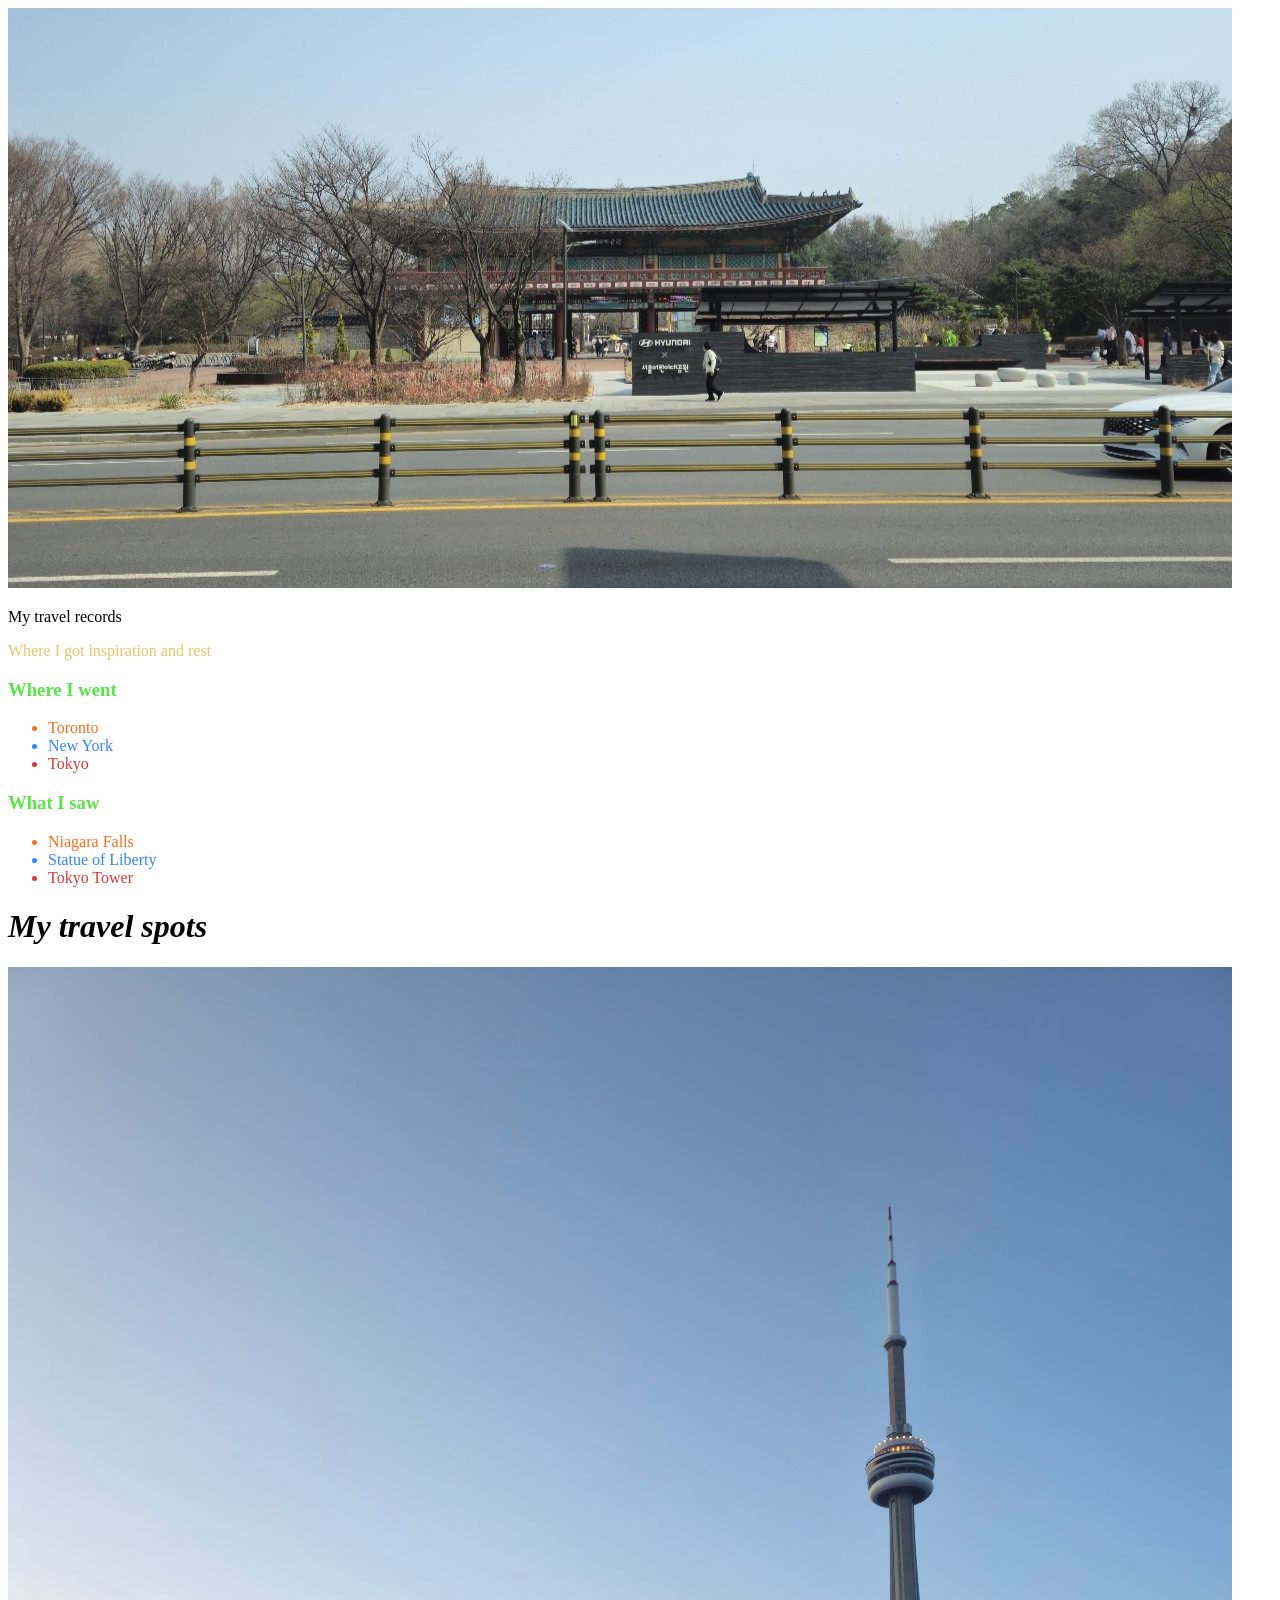
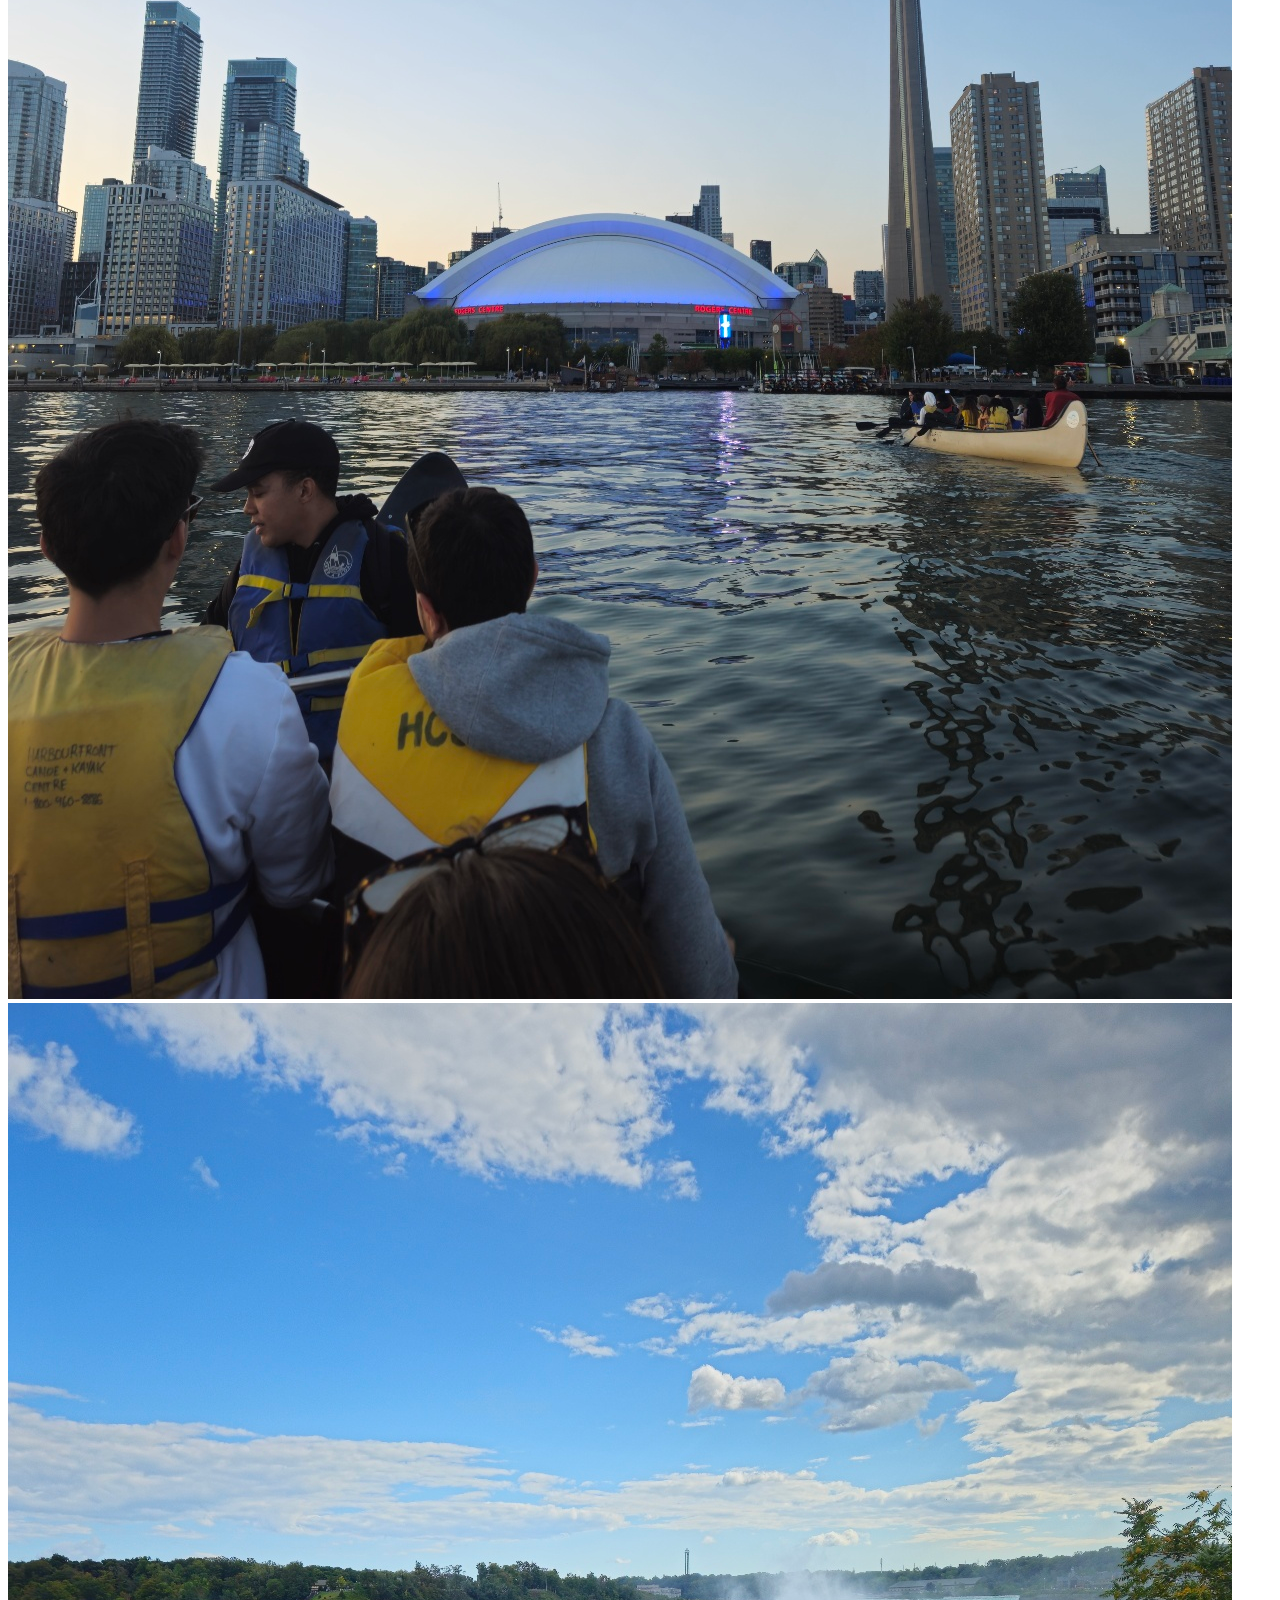
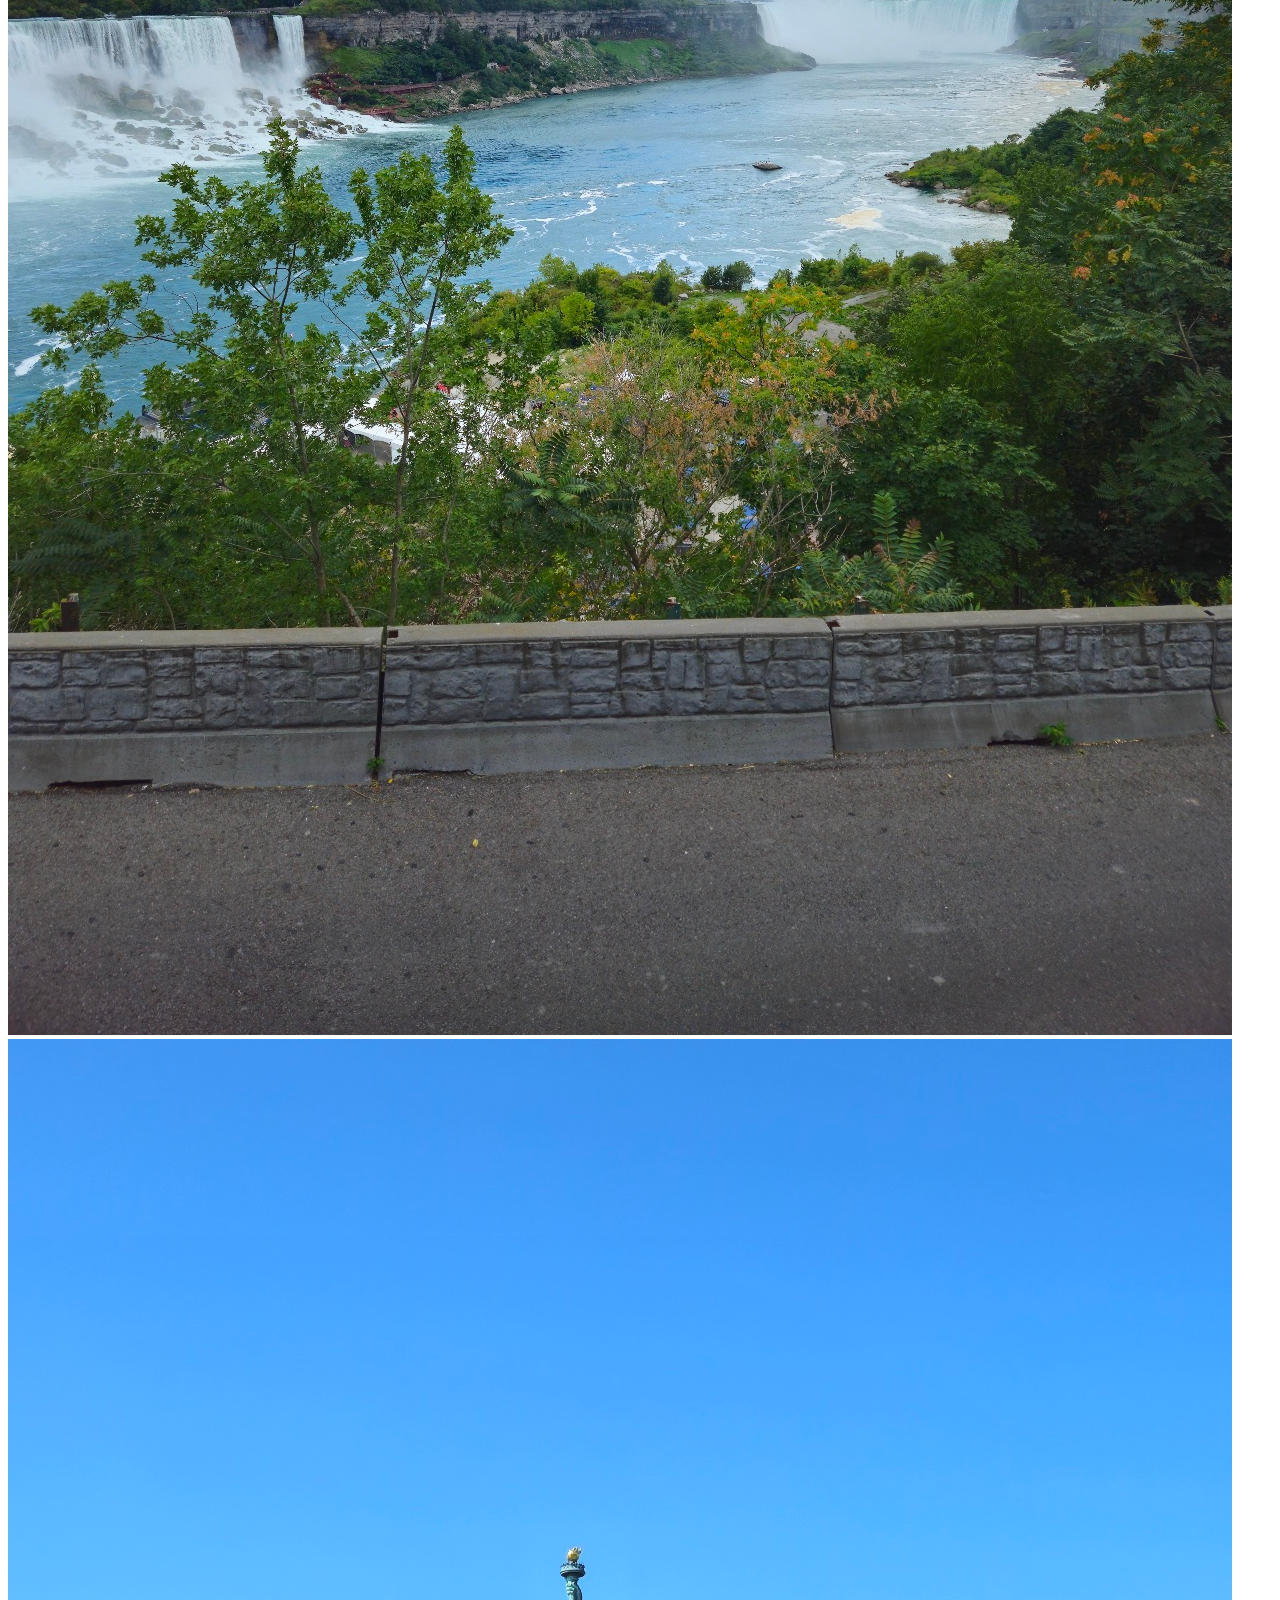
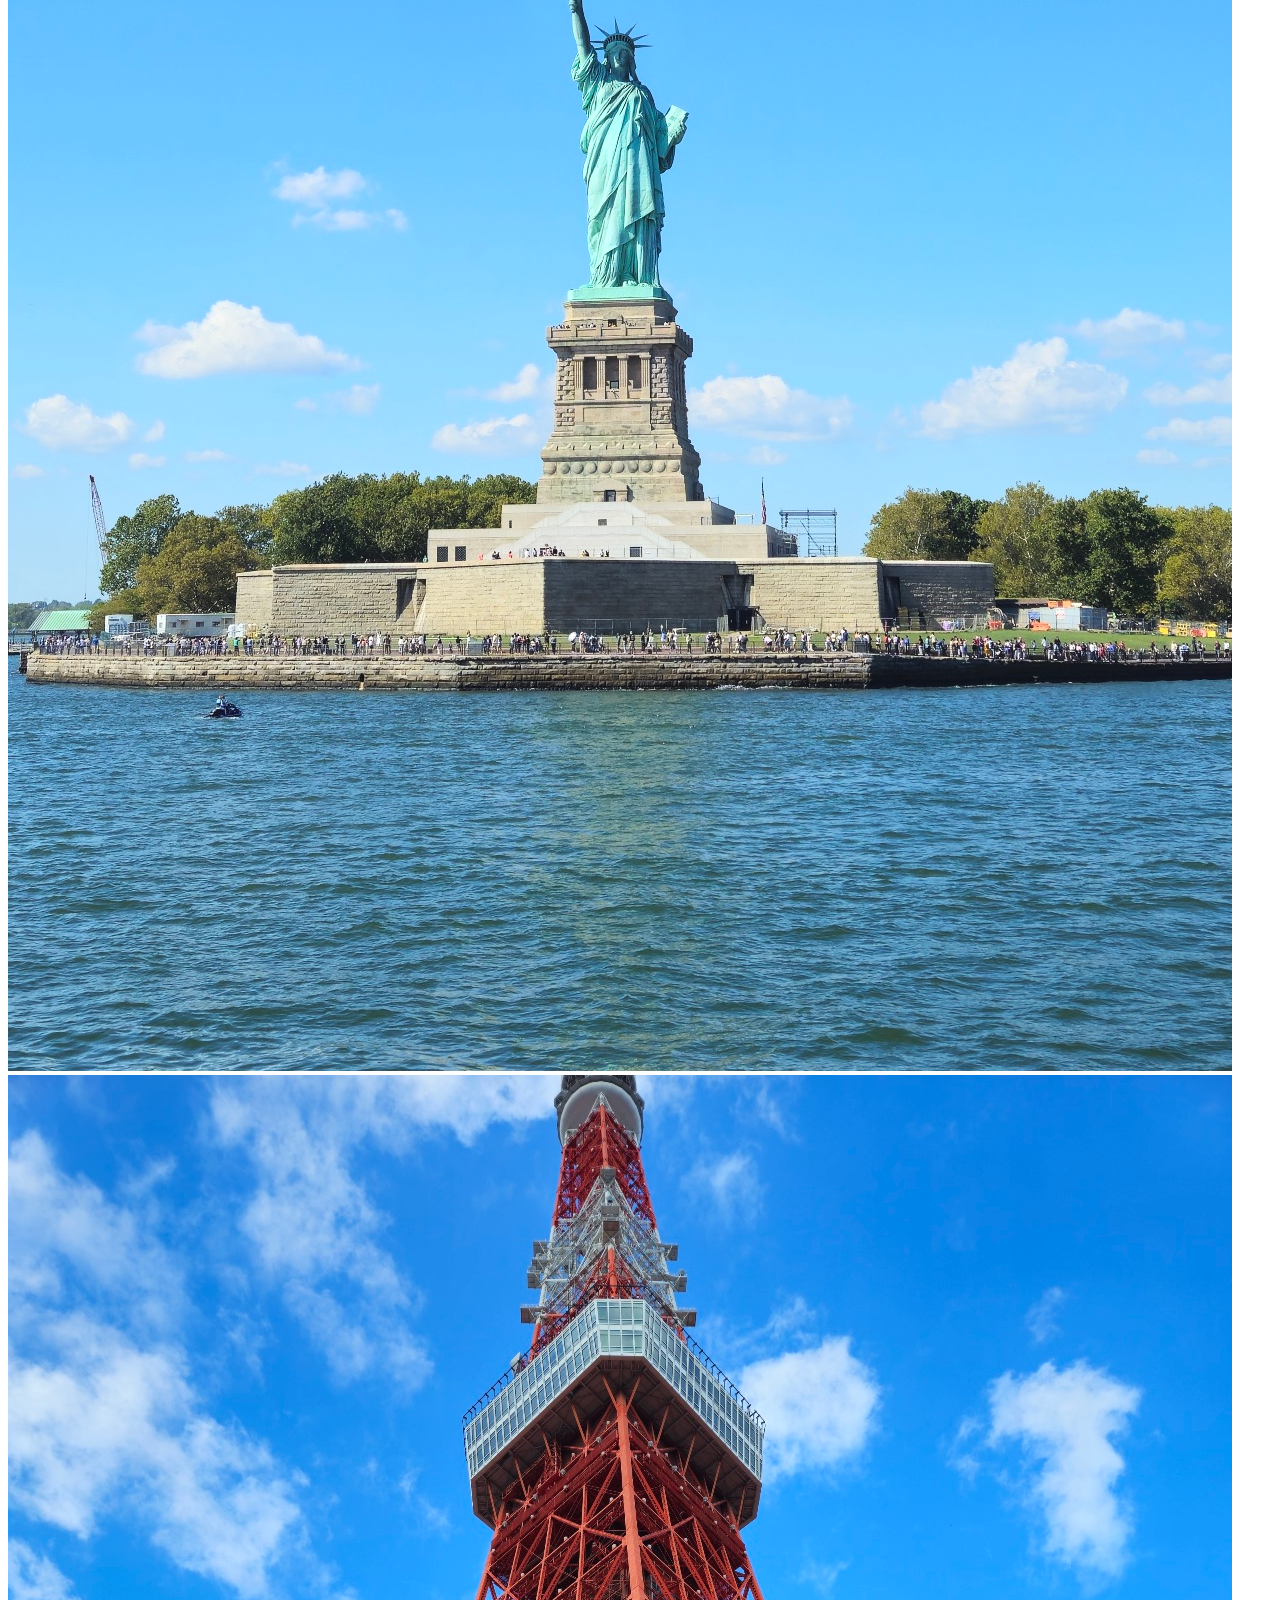
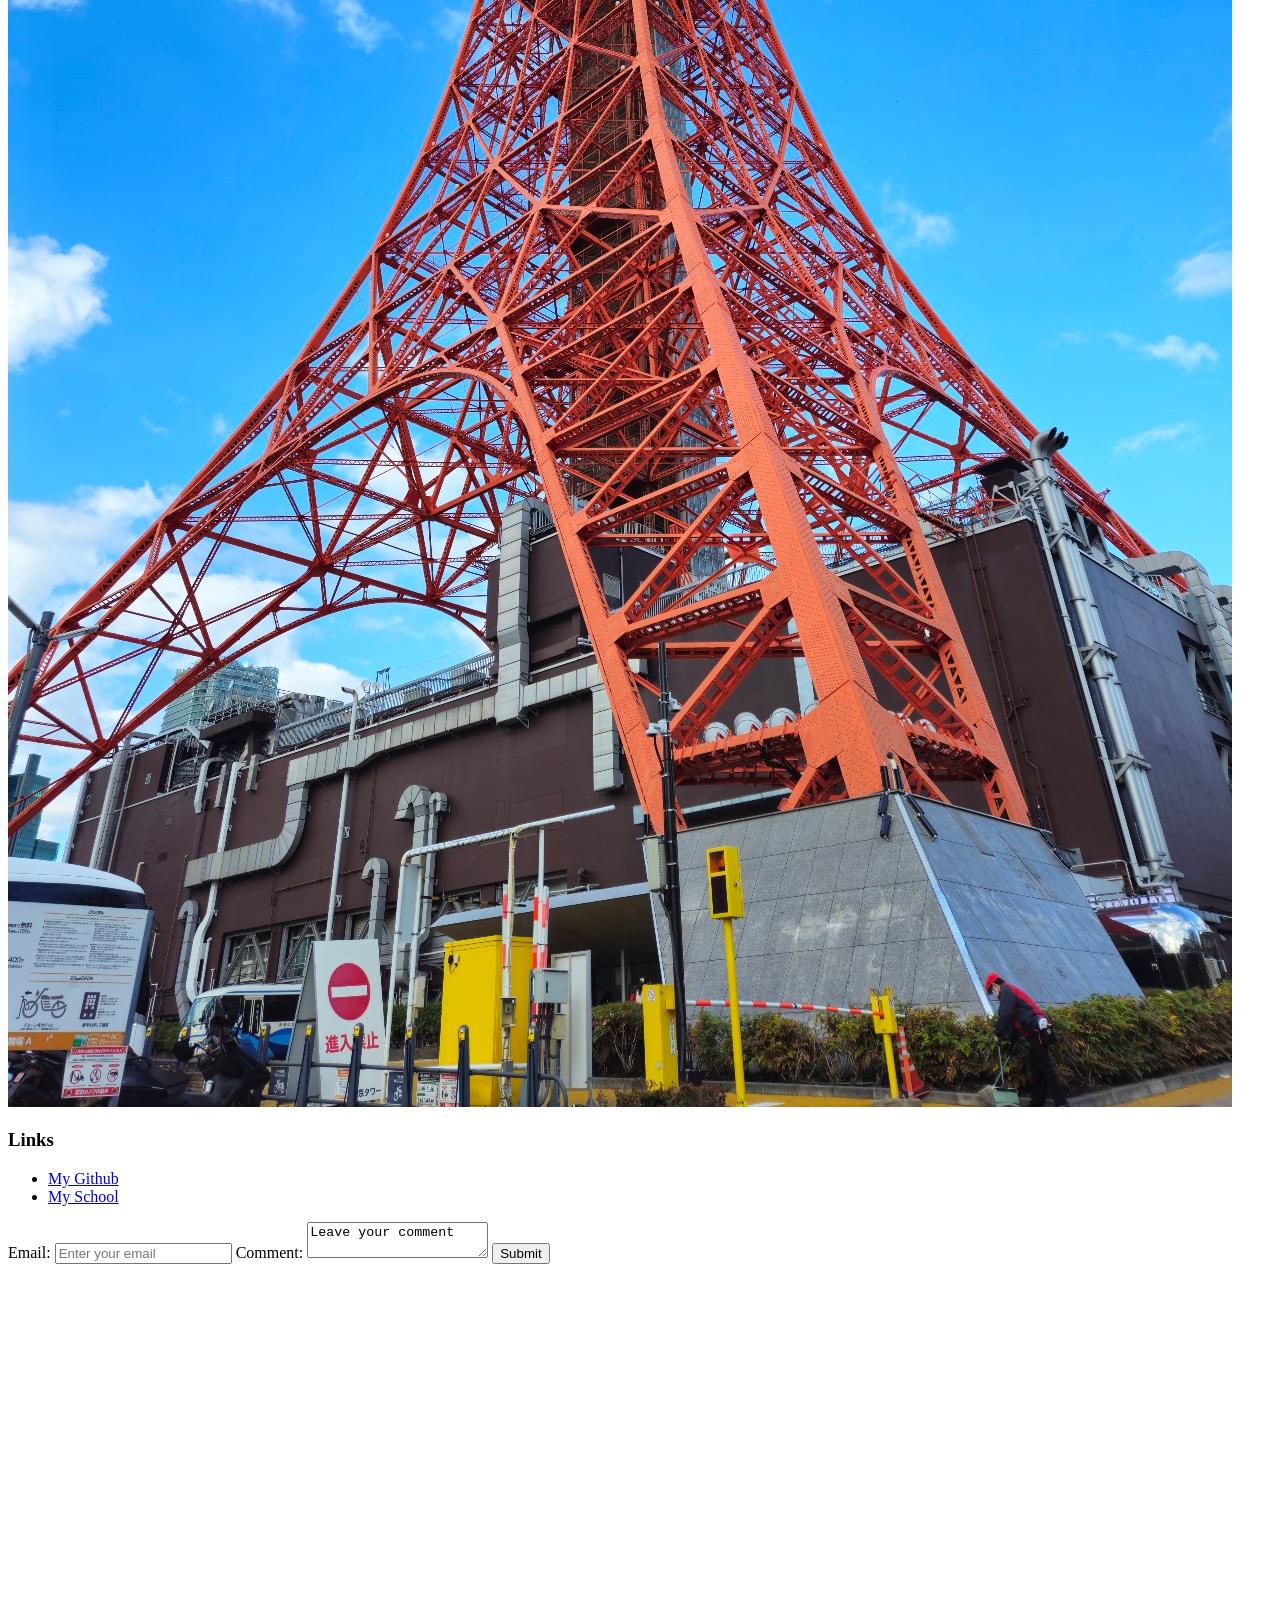
==== index.html @ 11e07a9f "Add files via upload" ====
<!DOCTYPE html>
<html>
<head>
	<title>homepage of Hyeokjin Jo</title>
    <link rel="stylesheet" type="text/css" href="hompage.css">
    <link href="https://fonts.googleapis.com/css2?family=Sour+Gummy:ital,wght@0,100..900;1,100..900&display=swap" rel="stylesheet">
</head>
<body>
    <div class="container">
        <div class="intro">
            <img class="profile-picture" src="main.jpg">
            <p class="title-style">My travel records</p>
            <p style="color:rgb(228, 198, 108)">Where I got inspiration and rest</p>
        </div>

        <div class="about-grid">
            <div class="i-am">
                <h3 style="color:rgb(87, 229, 71)">Where I went</h3>
                <ul class="about-list">
                    <li style="color:rgb(252, 110, 27)">Toronto</li>
                    <li style="color:rgb(47, 134, 255)">New York</li>
                    <li style="color:rgb(217, 55, 55)">Tokyo</li>
                </ul>
            </div>
            <div class="i-like">
                <h3 style="color:rgb(87, 229, 71)">What I saw</h3>
                <ul class="about-list">
                    <li style="color:rgb(252, 110, 27)">Niagara Falls</li>
                    <li style="color:rgb(47, 134, 255)">Statue of Liberty</li>
                    <li style="color:rgb(217, 55, 55)">Tokyo Tower</li>
                </ul>
            </div>
        </div>

        <div class="projects-heading">
            <h1><i>My travel spots</i></h1>
            <div class="projects-grid">
				<img class="project-image" src="trip 1.jpg"/>
				<img class="project-image" src="trip 2.jpg"/>
				<img class="project-image" src="trip 3.jpg"/>
				<img class="project-image" src="trip 4.jpg"/>
			</div>
        </div>

        <div class="links-and-cnotact">
            <div class="links">
                <h3>Links</h3>
                <ul class="links-list">
                    <li>
                        <a href="https://github.com/Ayran118">My Github</a>
                    </li>
                    <li>
                        <a href="https://www.sejong.ac.kr/kor/index.do">My School</a>
                    </li>
                </ul>
            </div>

            <div>
                <form action="#">
                    <label for="email">
                        Email: <input type="email" id="email" placeholder="Enter your email" /> 
                    </label>
                    <label for="message">
                        Comment: <textarea id="message">Leave your comment</textarea>
                    </label>
                    <input type="submit" class="submit-button-wrapper" valid="Send Message" />
                </form>
            </div>
        </div>
        <div class="map">
            <iframe src="https://www.google.com/maps/embed?pb=!1m18!1m12!1m3!1d3167.0870744953477!2d126.43939297728785!3d37.4586659720668!2m3!1f0!2f0!3f0!3m2!1i1024!2i768!4f13.1!3m3!1m2!1s0x357b9a833a5efa59%3A0x8d4ba096cb5cbed4!2z7J247LKc6rWt7KCc6rO17ZWt!5e0!3m2!1sko!2skr!4v1774526586248!5m2!1sko!2skr" width="600" height="400" style="border:0;" allowfullscreen="" loading="lazy" referrerpolicy="no-referrer-when-downgrade"></iframe>
        </div>
    </div>
</body>
</html>
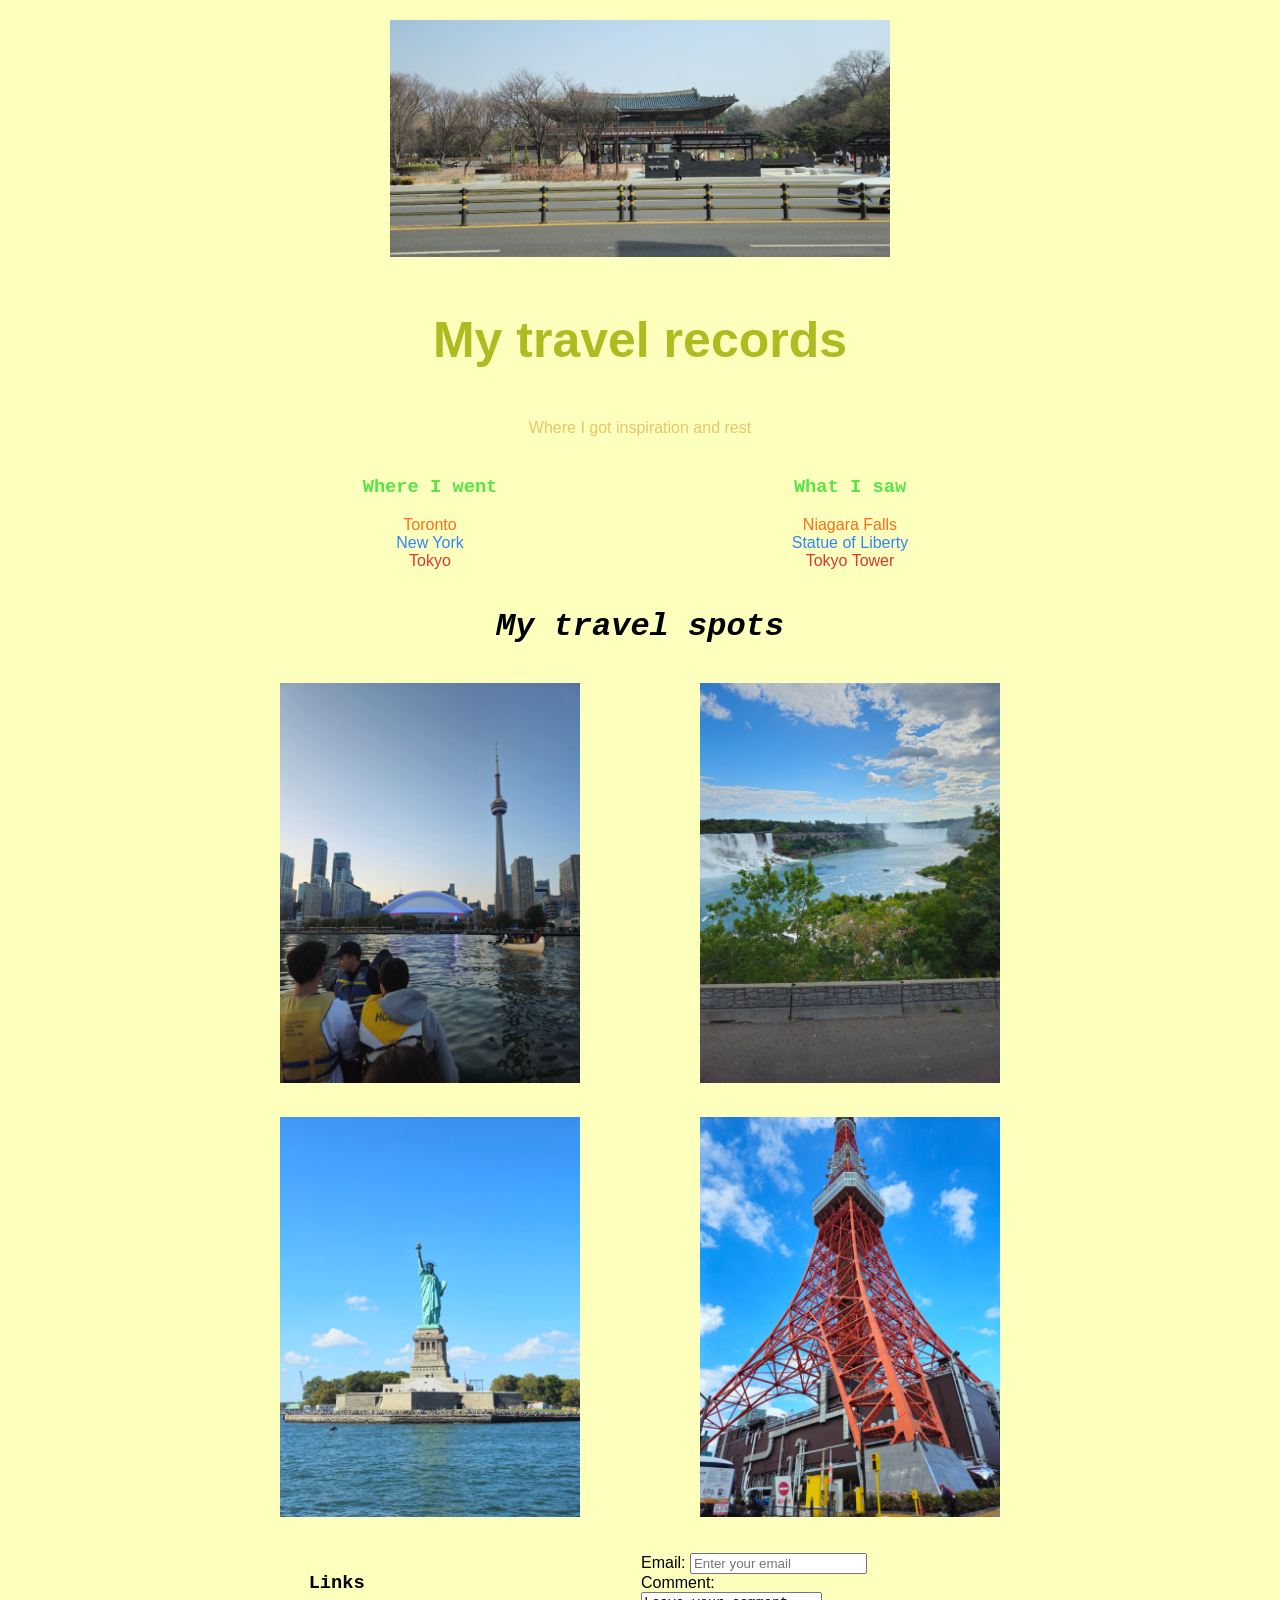
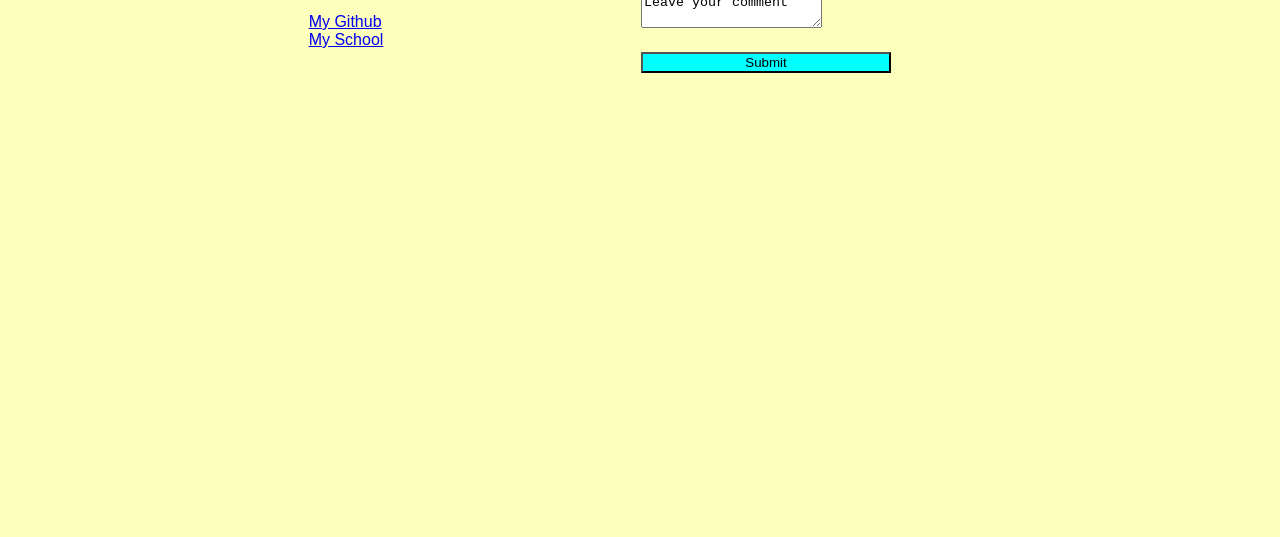
==== commit 5d023c5f: "Update index.html" ====
--- a/index.html
+++ b/index.html
@@ -2,7 +2,7 @@
 <html>
 <head>
 	<title>homepage of Hyeokjin Jo</title>
-    <link rel="stylesheet" type="text/css" href="hompage.css">
+    <link rel="stylesheet" type="text/css" href="index.css">
     <link href="https://fonts.googleapis.com/css2?family=Sour+Gummy:ital,wght@0,100..900;1,100..900&display=swap" rel="stylesheet">
 </head>
 <body>
@@ -72,4 +72,4 @@
         </div>
     </div>
 </body>
-</html>+</html>
--- a/index.css
+++ b/index.css
@@ -0,0 +1,95 @@
+body {
+    font-family: 'Noto Sans', sans-serif;
+    background: rgb(253, 255, 189);
+    color: black;
+}
+
+.title-style {
+    font-size: 50px;
+    font-weight: bold;
+    color: rgb(176, 187, 33);
+  }
+
+h1, h2, h3, h4 {
+    font-family: 'Roboto Mono', monospace;
+}
+
+.container {
+    max-width: 840px;
+    margin: 0 auto;
+}
+
+.container > div {
+    margin: 20px auto;
+}
+
+.intro {
+    text-align: center;
+}
+
+.about-grid {
+    display: grid;
+    grid-template-columns: 50% 50%;
+}
+
+.i-am, .i-like {
+    text-align: center;
+    text-decoration: none;
+}
+
+.about-list {
+    list-style: none;
+    padding: 0;
+}
+
+.projects-heading{
+    text-align: center;
+}
+
+.projects-grid{
+    display: grid;
+    grid-template-columns: 50% 50%;
+}
+
+.project-image{
+    width: 300px;
+    justify-self: center;
+    padding: 4%;
+}
+
+.links-and-cnotact {
+    display: grid;
+    grid-template-columns: 30% 70%;
+}
+
+.links {
+    justify-self: center;
+}
+
+.links-list {
+    list-style: none;;
+    padding: 0;;
+}
+
+form {
+    width: 250px;
+    margin: 0 auto;
+}
+
+form input[type="submit"] {
+    width: 250px;
+}
+
+.submit-button-wrapper {
+    margin : 20px 0;
+    background-color: aqua;
+    color: black;
+}
+
+.map {
+    text-align: center;
+}
+
+.profile-picture {
+    width: 500px;
+}
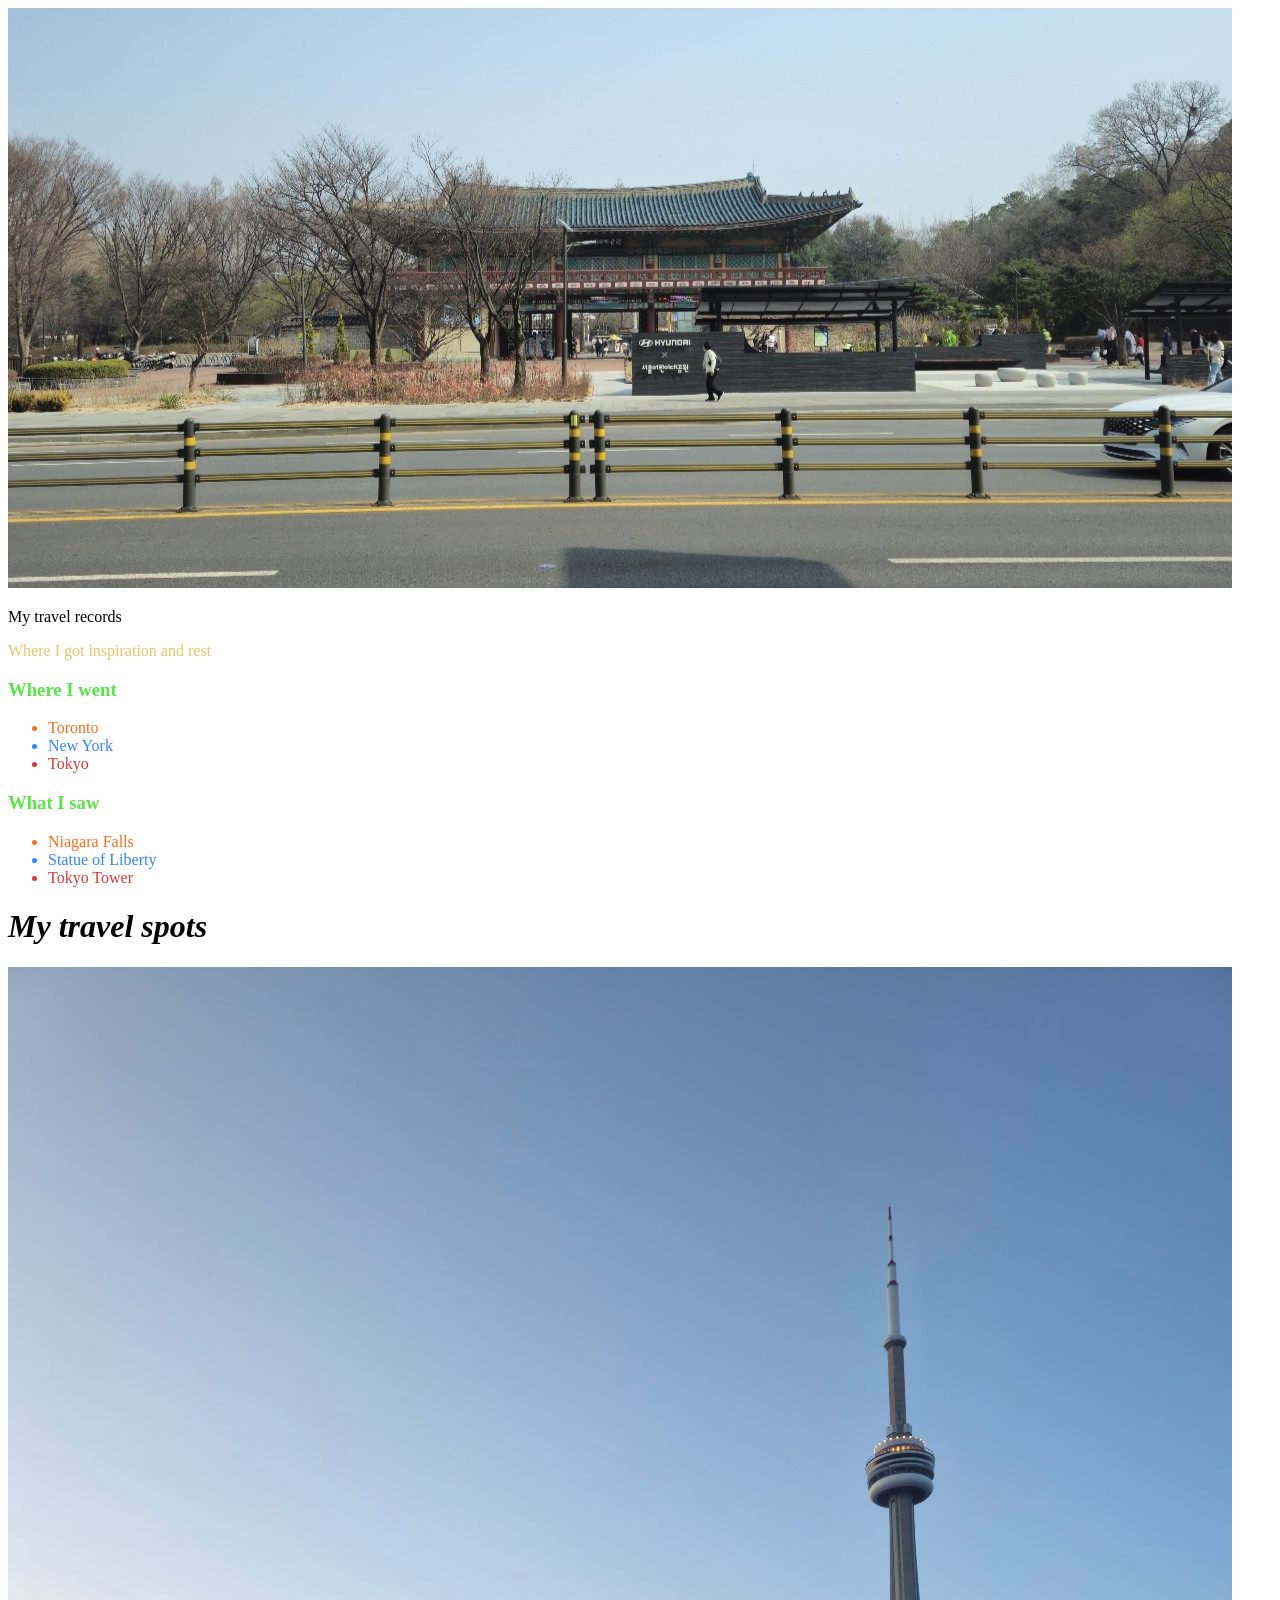
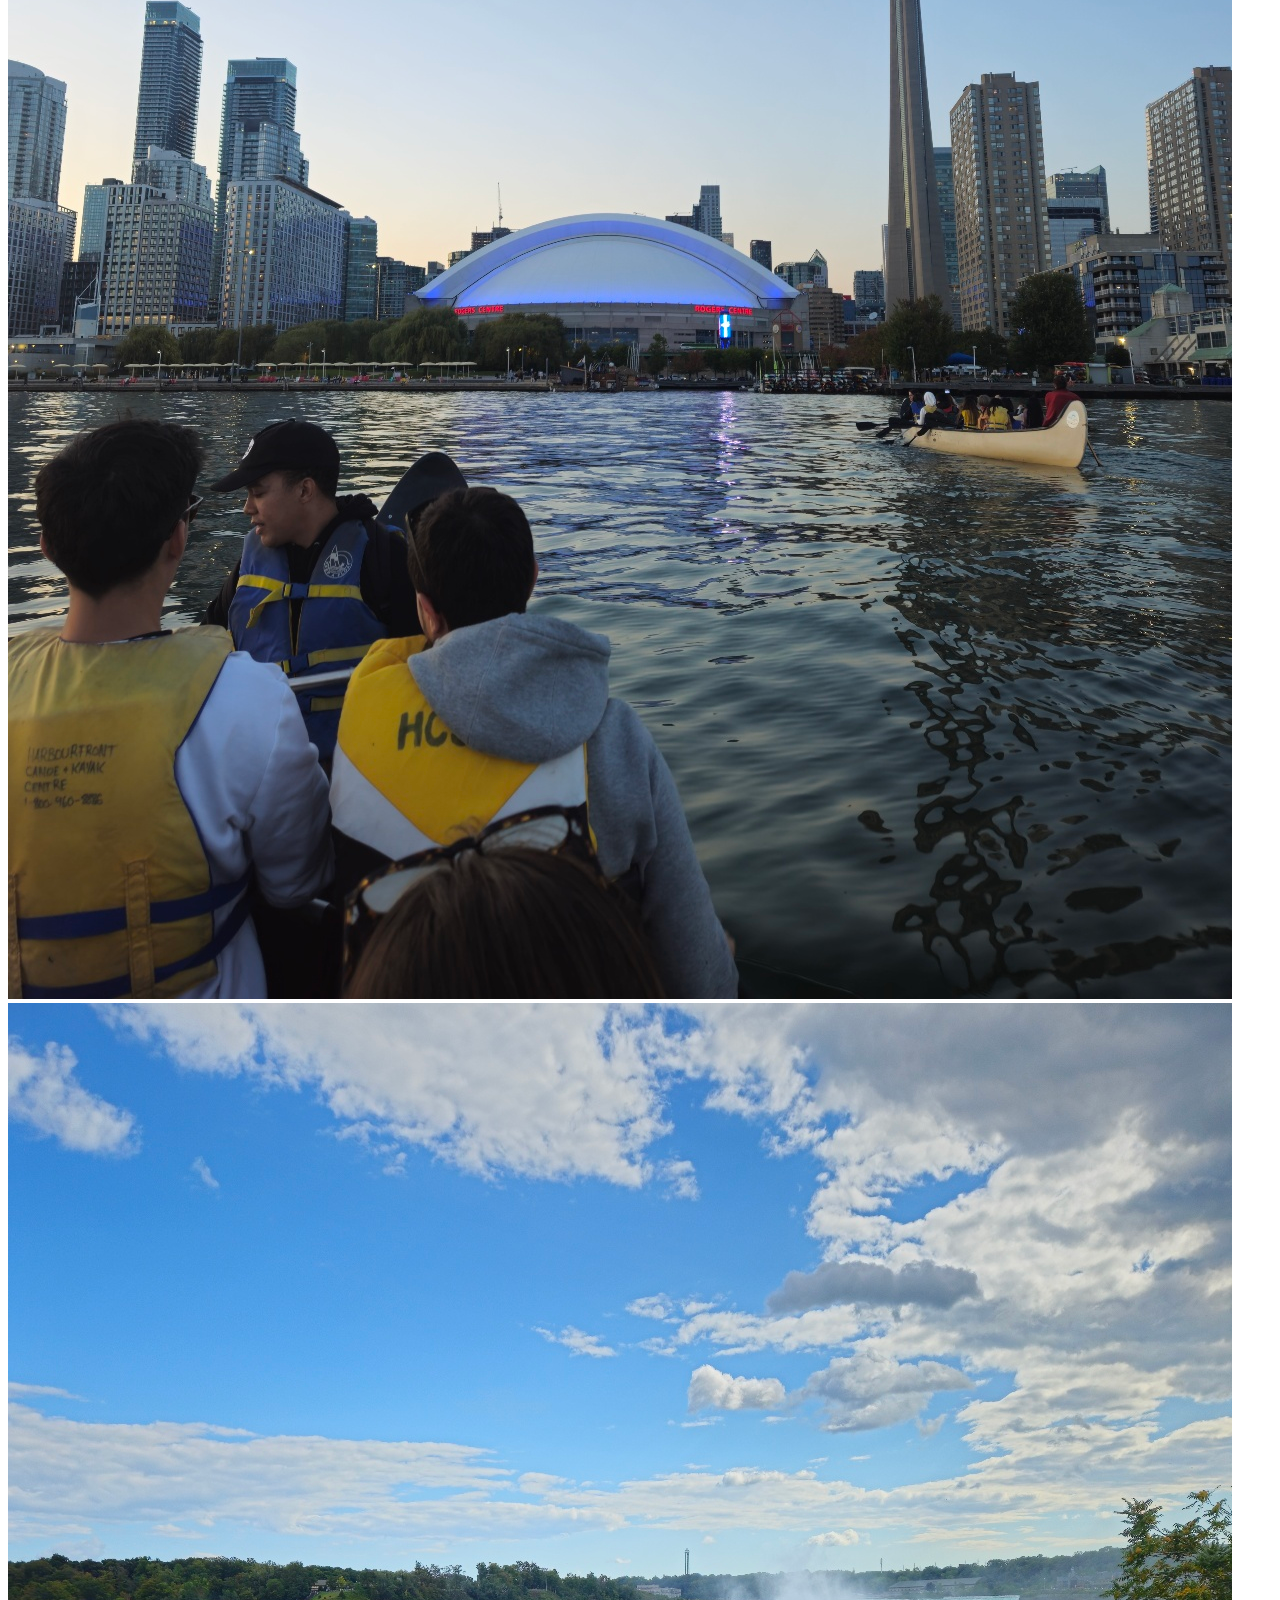
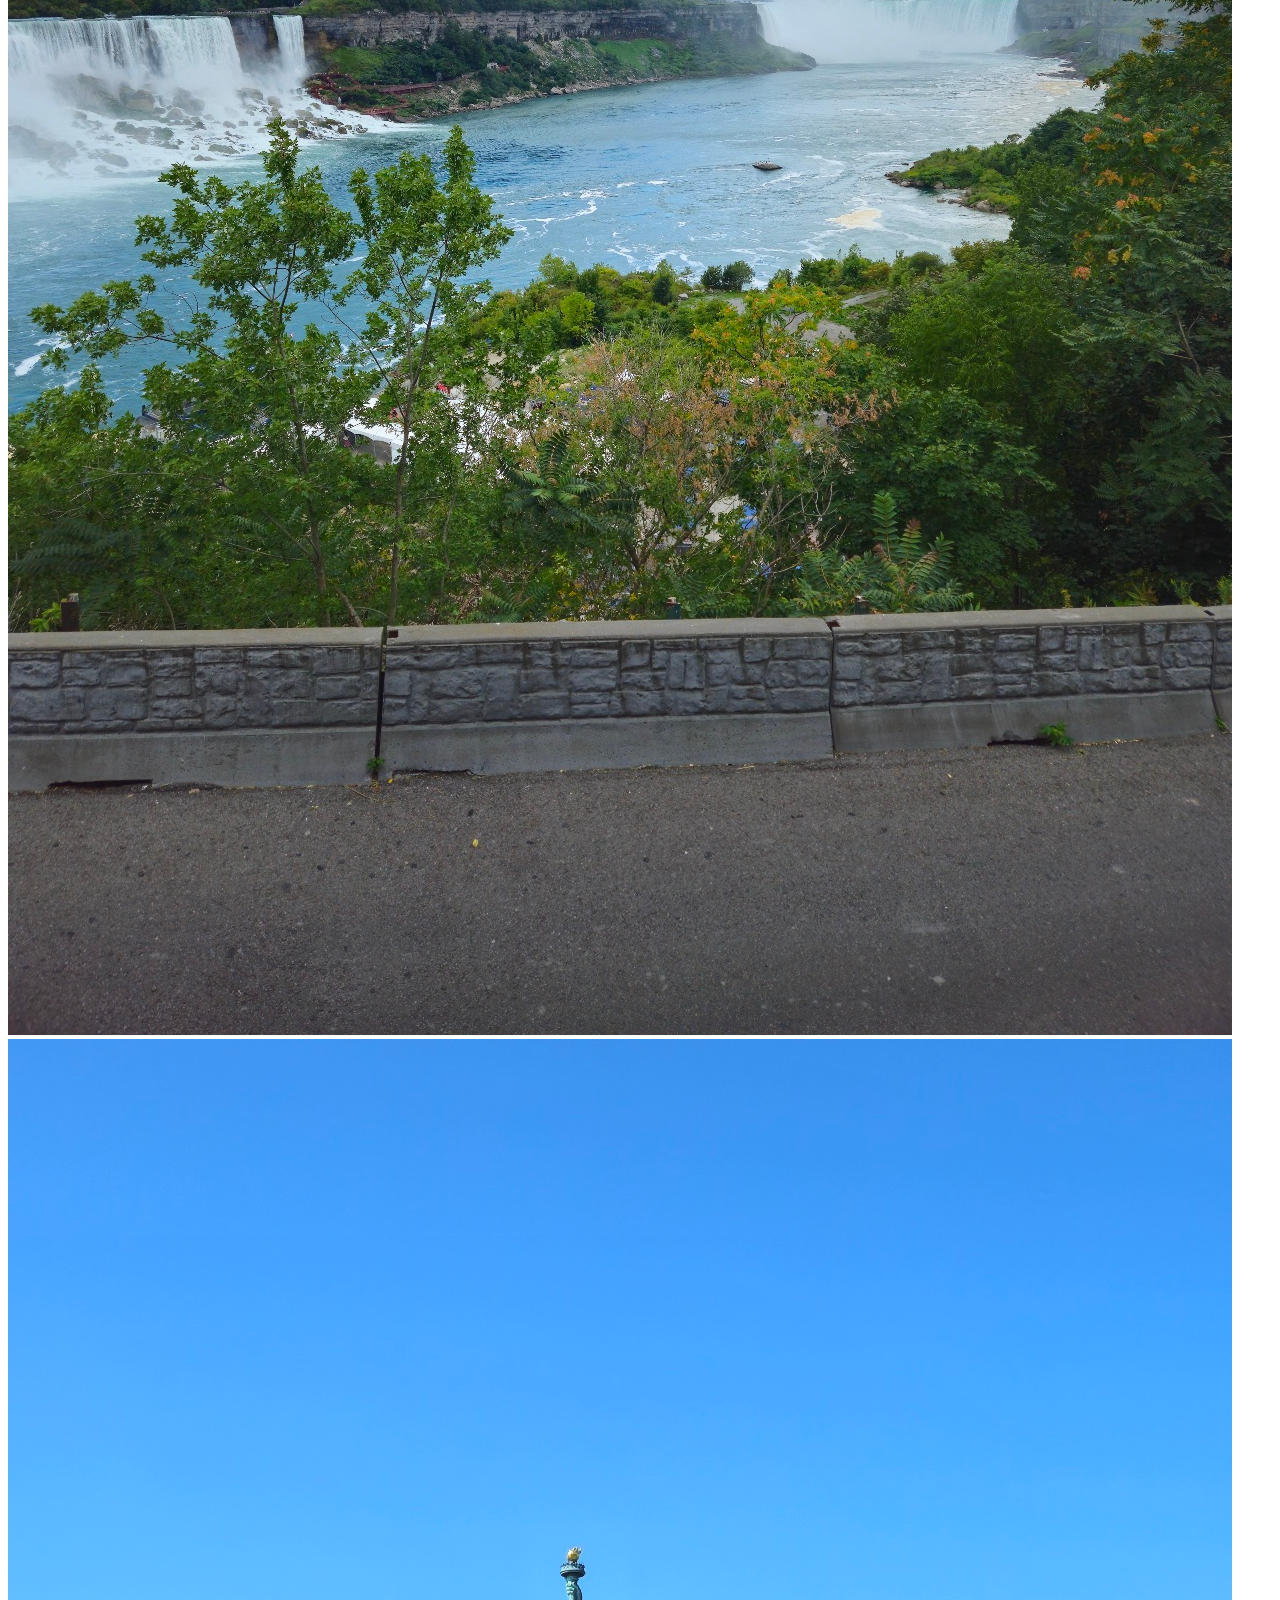
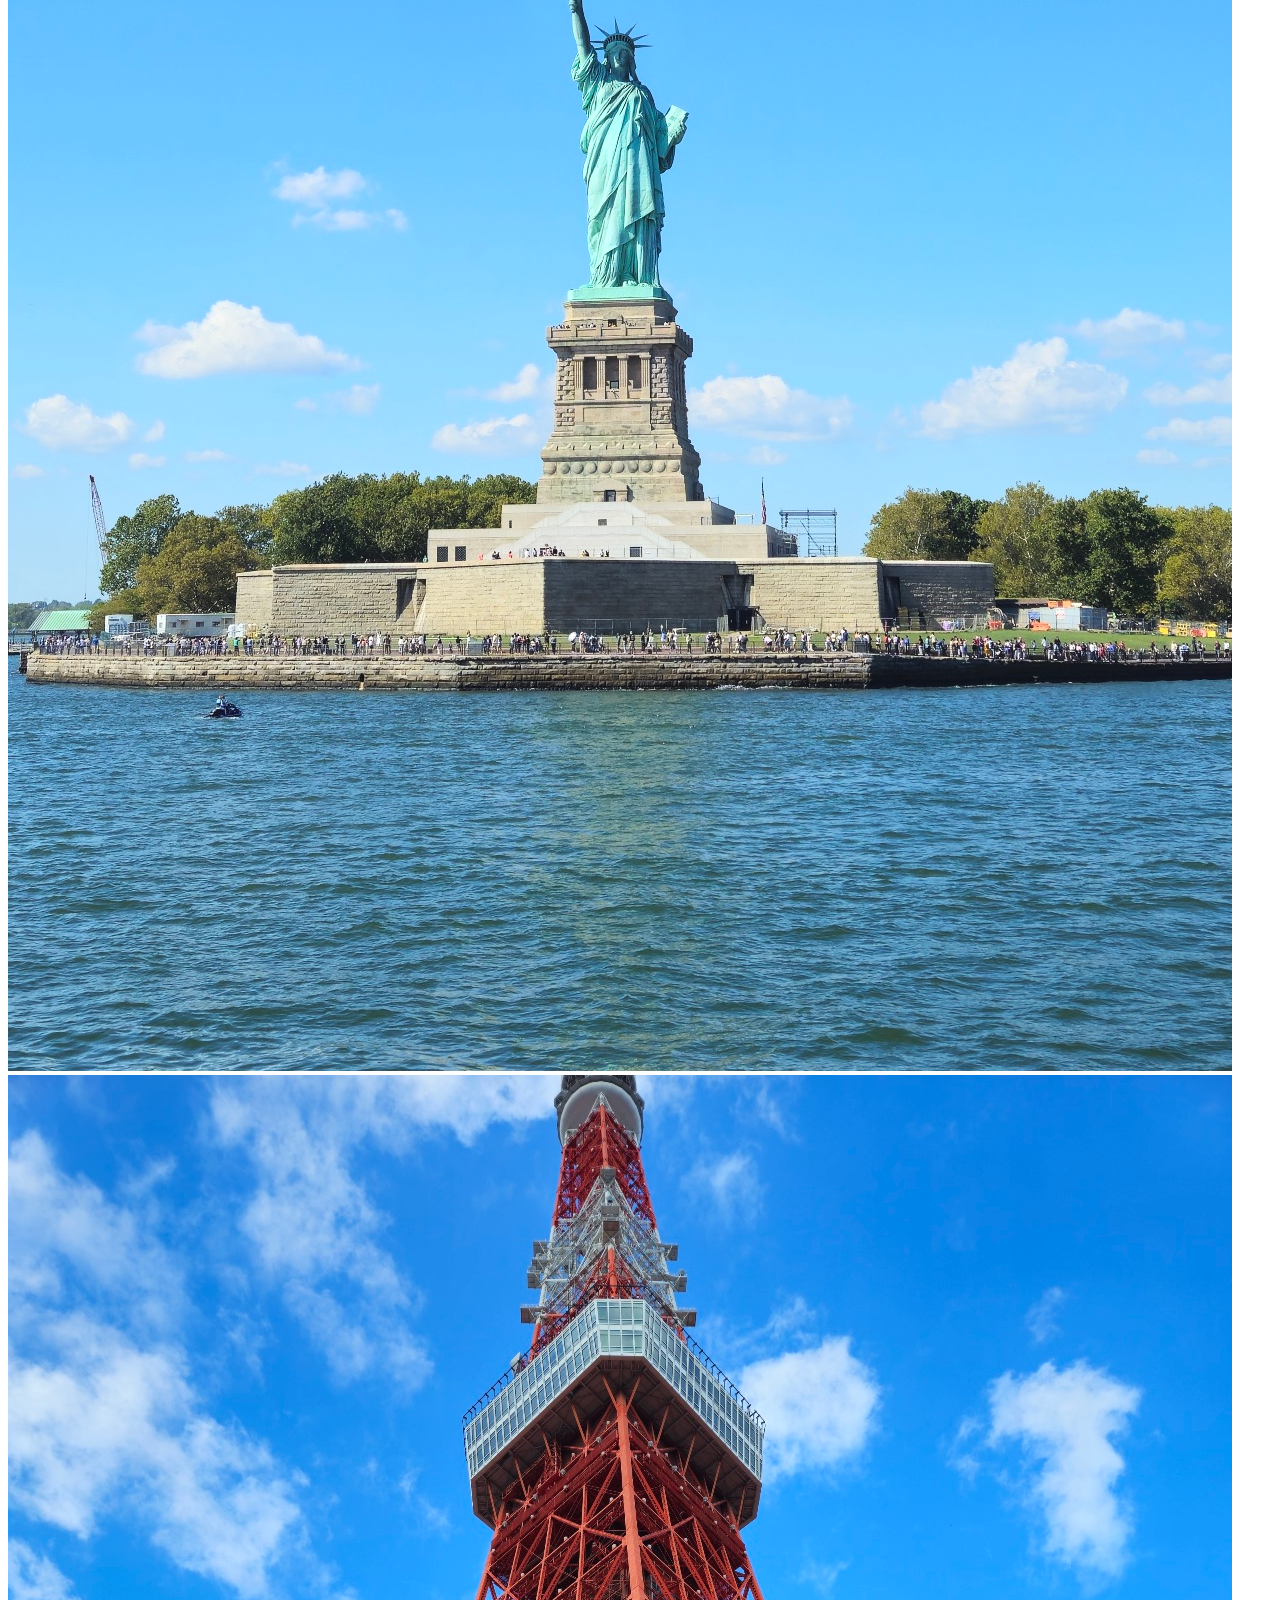
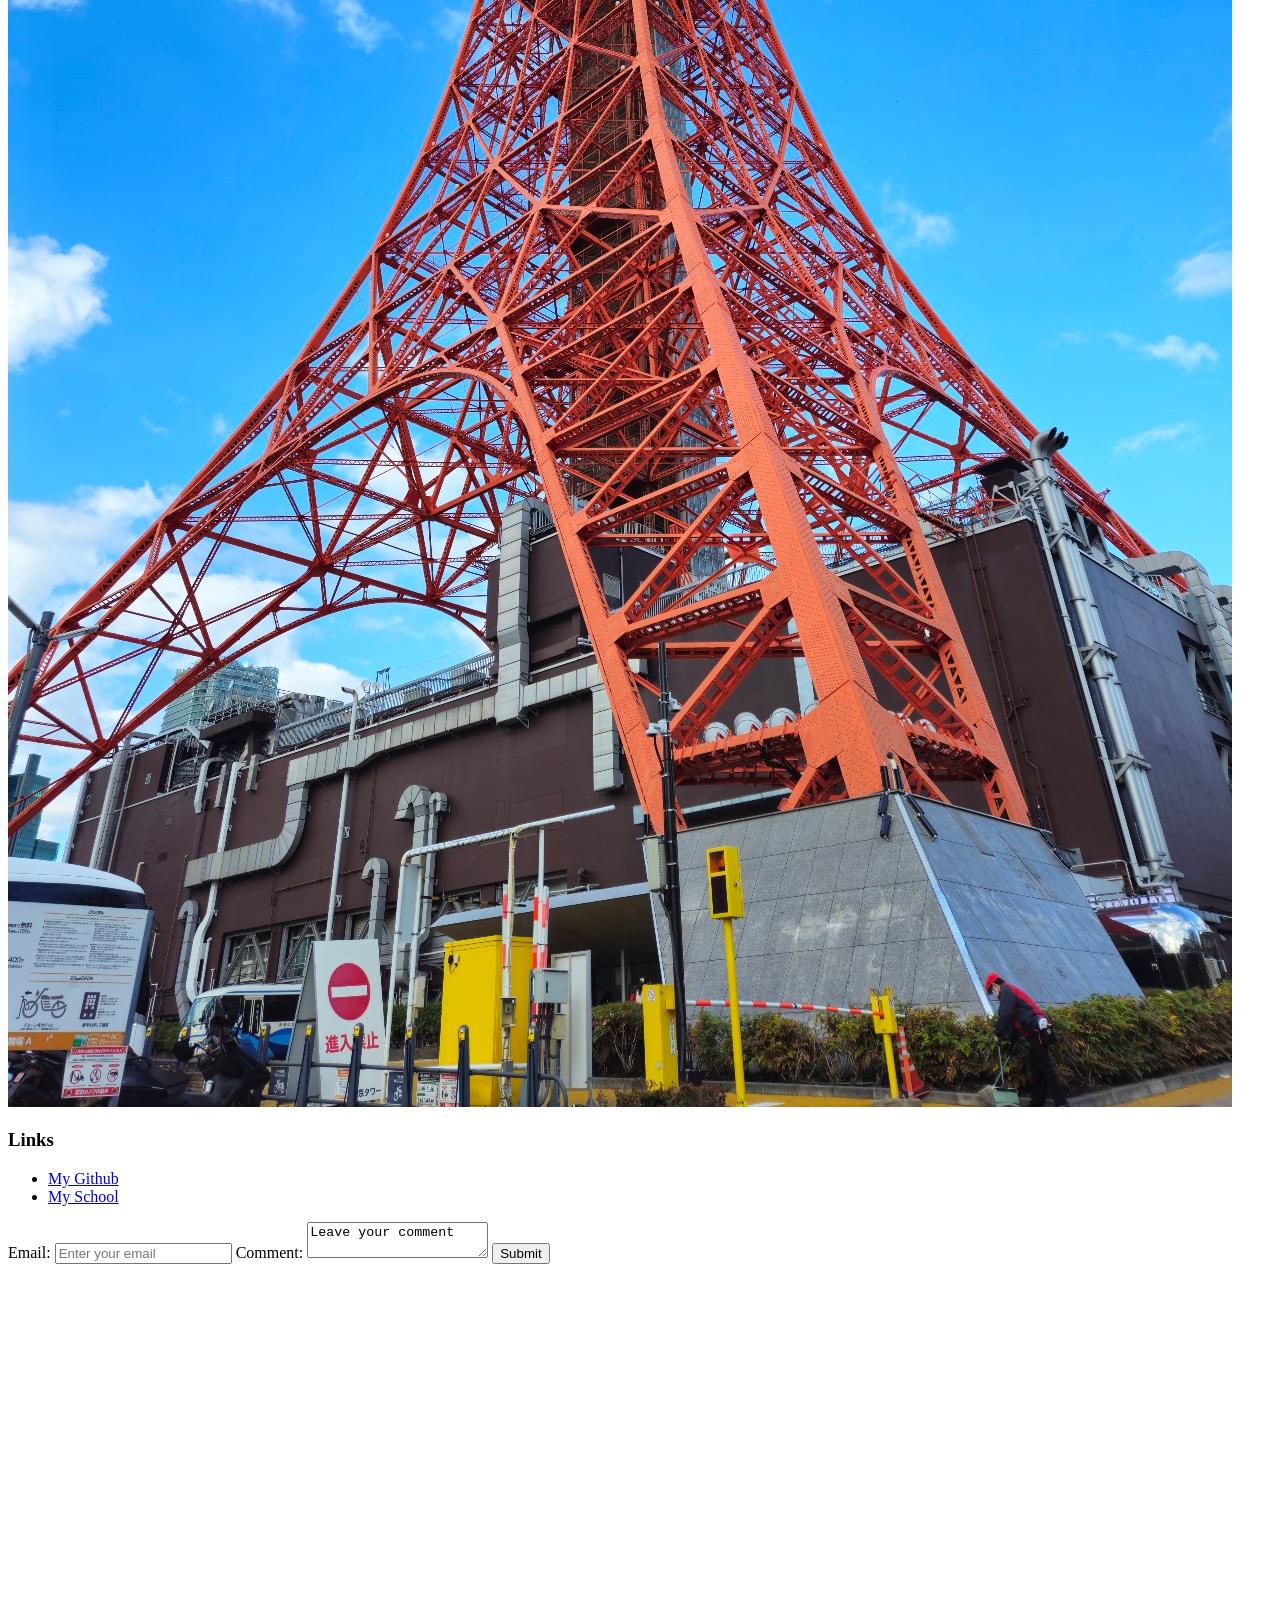
==== commit 8ebbf57d: "Update index.html" ====
--- a/index.html
+++ b/index.html
@@ -2,7 +2,7 @@
 <html>
 <head>
 	<title>homepage of Hyeokjin Jo</title>
-    <link rel="stylesheet" type="text/css" href="index.css">
+    <link rel="stylesheet" type="text/css" href="sytle.css">
     <link href="https://fonts.googleapis.com/css2?family=Sour+Gummy:ital,wght@0,100..900;1,100..900&display=swap" rel="stylesheet">
 </head>
 <body>
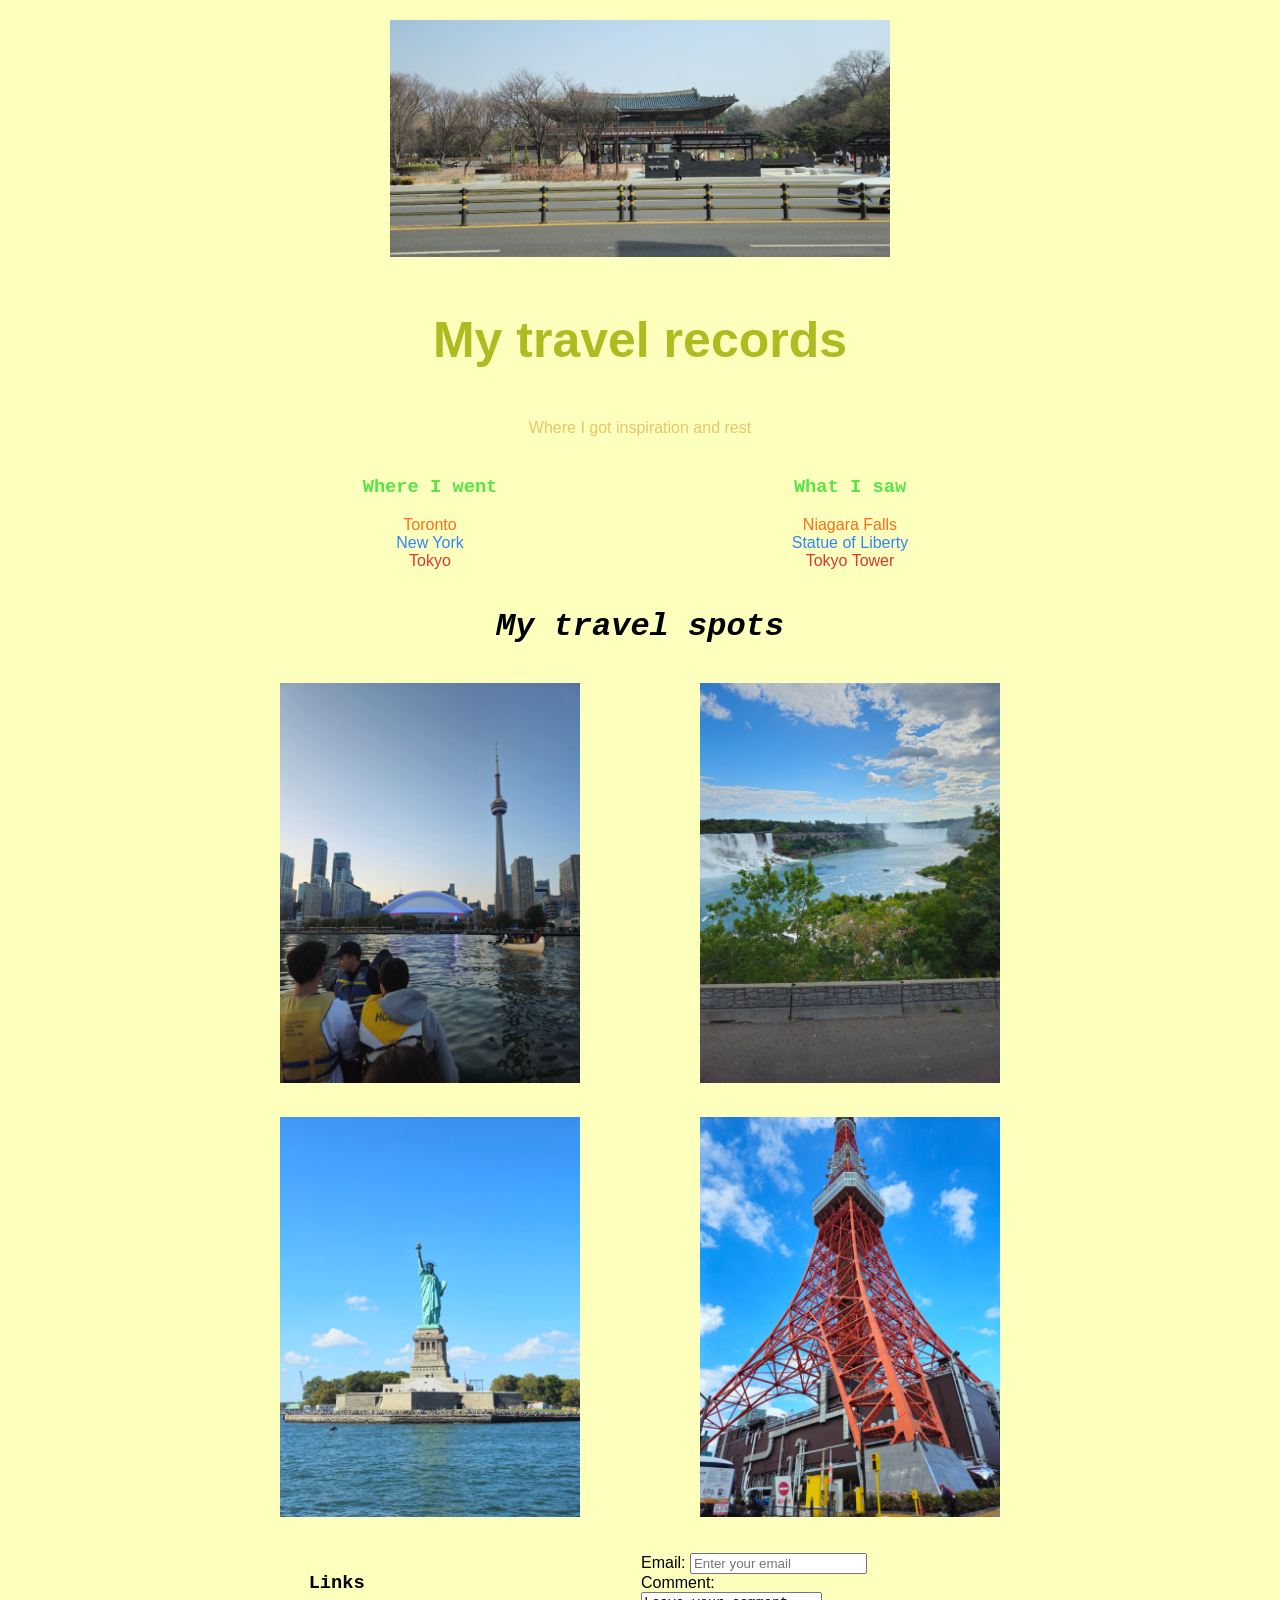
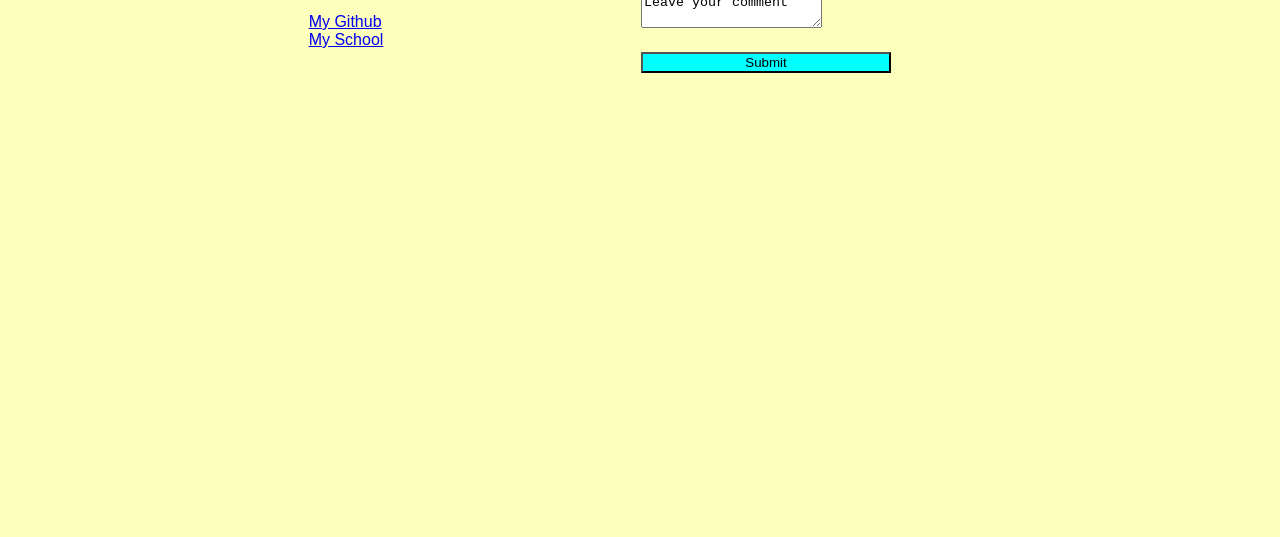
==== commit 4d0cbab5: "Update index.html" ====
--- a/index.html
+++ b/index.html
@@ -2,7 +2,7 @@
 <html>
 <head>
 	<title>homepage of Hyeokjin Jo</title>
-    <link rel="stylesheet" type="text/css" href="sytle.css">
+    <link rel="stylesheet" type="text/css" href="style.css">
     <link href="https://fonts.googleapis.com/css2?family=Sour+Gummy:ital,wght@0,100..900;1,100..900&display=swap" rel="stylesheet">
 </head>
 <body>
--- a/style.css
+++ b/style.css
@@ -0,0 +1,95 @@
+body {
+    font-family: 'Noto Sans', sans-serif;
+    background: rgb(253, 255, 189);
+    color: black;
+}
+
+.title-style {
+    font-size: 50px;
+    font-weight: bold;
+    color: rgb(176, 187, 33);
+  }
+
+h1, h2, h3, h4 {
+    font-family: 'Roboto Mono', monospace;
+}
+
+.container {
+    max-width: 840px;
+    margin: 0 auto;
+}
+
+.container > div {
+    margin: 20px auto;
+}
+
+.intro {
+    text-align: center;
+}
+
+.about-grid {
+    display: grid;
+    grid-template-columns: 50% 50%;
+}
+
+.i-am, .i-like {
+    text-align: center;
+    text-decoration: none;
+}
+
+.about-list {
+    list-style: none;
+    padding: 0;
+}
+
+.projects-heading{
+    text-align: center;
+}
+
+.projects-grid{
+    display: grid;
+    grid-template-columns: 50% 50%;
+}
+
+.project-image{
+    width: 300px;
+    justify-self: center;
+    padding: 4%;
+}
+
+.links-and-cnotact {
+    display: grid;
+    grid-template-columns: 30% 70%;
+}
+
+.links {
+    justify-self: center;
+}
+
+.links-list {
+    list-style: none;;
+    padding: 0;;
+}
+
+form {
+    width: 250px;
+    margin: 0 auto;
+}
+
+form input[type="submit"] {
+    width: 250px;
+}
+
+.submit-button-wrapper {
+    margin : 20px 0;
+    background-color: aqua;
+    color: black;
+}
+
+.map {
+    text-align: center;
+}
+
+.profile-picture {
+    width: 500px;
+}
